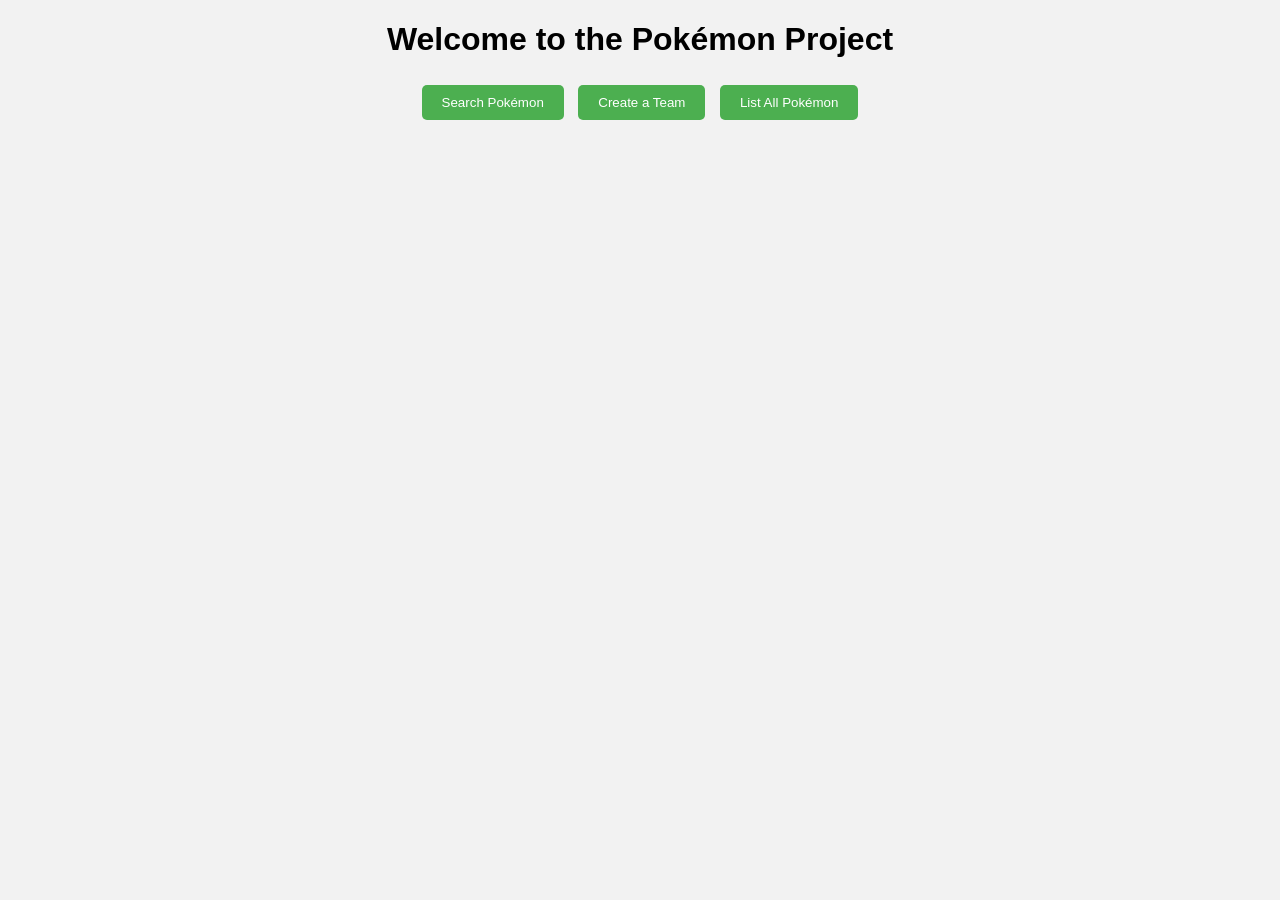
==== index.html @ 8d6875ef "Initial commit" ====
<!DOCTYPE html>
<html lang="en">
<head>
    <meta charset="UTF-8">
    <meta name="viewport" content="width=device-width, initial-scale=1.0">
    <title>Pokémon Project - Home</title>
    <link rel="stylesheet" href="style.css">
</head>
<body>
    <h1>Welcome to the Pokémon Project</h1>
    <div class="nav-buttons">
        <button onclick="location.href='search.html'">Search Pokémon</button>
        <button onclick="location.href='team.html'">Create a Team</button>
        <button onclick="location.href='list.html'">List All Pokémon</button>
    </div>
    <script src="script.js"></script>
</body>
</html>
---- style.css ----
body {
    font-family: Arial, sans-serif;
    text-align: center;
    background-color: #f2f2f2;
}

.nav-buttons, .generation-buttons {
    margin: 20px;
}

button {
    padding: 10px 20px;
    margin: 5px;
    cursor: pointer;
    border: none;
    border-radius: 5px;
    background-color: #4CAF50;
    color: white;
}

button:hover {
    background-color: #45a049;
}

#pokemon-container, #search-results, #team-container, #pokemon-list {
    display: flex;
    flex-wrap: wrap;
    justify-content: center;
}

.pokemon-card {
    background-color: #fff;
    border: 1px solid #ddd;
    border-radius: 10px;
    box-shadow: 0 4px 8px rgba(0, 0, 0, 0.1);
    margin: 10px;
    padding: 20px;
    width: 200px;
    text-align: center;
    position: relative;
}

.pokemon-card img {
    width: 100px;
    height: 100px;
}

.pokemon-card h2 {
    font-size: 1.2em;
    margin: 10px 0;
}

.pokemon-card p {
    font-size: 0.9em;
    margin: 5px 0;
}

.remove-button {
    background-color: red;
    color: white;
    border: none;
    border-radius: 50%;
    cursor: pointer;
    position: absolute;
    top: 10px;
    right: 10px;
    width: 25px;
    height: 25px;
}

.saved-team {
    border: 1px solid #ddd;
    border-radius: 10px;
    box-shadow: 0 4px 8px rgba(0, 0, 0, 0.1);
    margin: 10px;
    padding: 20px;
    text-align: left;
}

.add-button {
    margin-top: 10px;
    padding: 5px 10px;
    background-color: #4CAF50;
    color: white;
    border: none;
    border-radius: 5px;
    cursor: pointer;
}

.add-button:hover {
    background-color: #45a049;
}
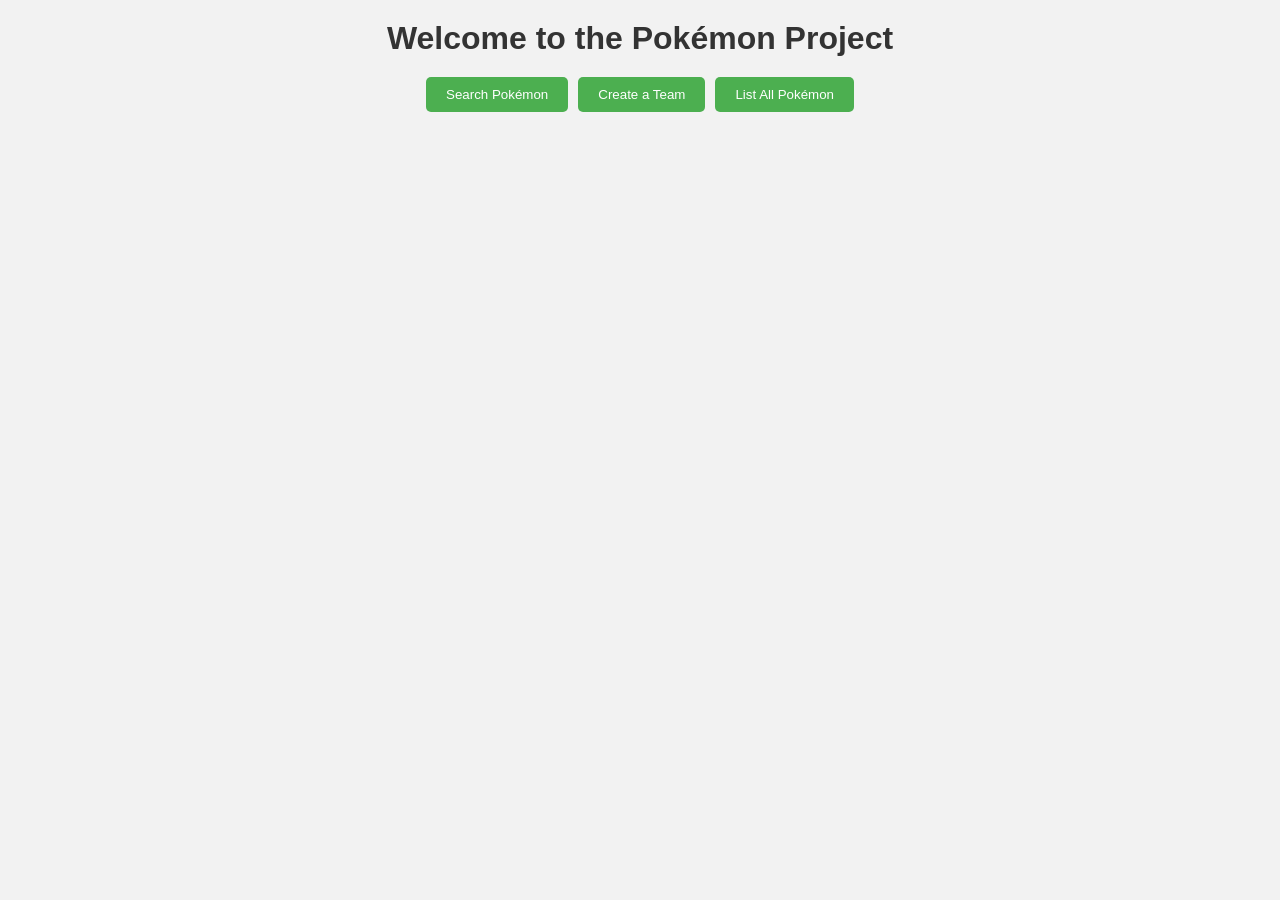
==== commit f906ecba: "Team Adjustments Made adjustments to the team page and made buttons consistent" ====
--- a/index.html
+++ b/index.html
@@ -7,13 +7,16 @@
     <link rel="stylesheet" href="style.css">
 </head>
 <body>
-    <h1>Welcome to the Pokémon Project</h1>
-    <div class="nav-buttons">
-        <button onclick="location.href='search.html'">Search Pokémon</button>
-        <button onclick="location.href='team.html'">Create a Team</button>
-        <button onclick="location.href='list.html'">List All Pokémon</button>
-    </div>
+    <header>
+        <h1>Welcome to the Pokémon Project</h1>
+        <nav class="nav-buttons">
+            <button onclick="location.href='search.html'">Search Pokémon</button>
+            <button onclick="location.href='team.html'">Create a Team</button>
+            <button onclick="location.href='list.html'">List All Pokémon</button>
+        </nav>
+    </header>
     <script src="script.js"></script>
 </body>
 </html>
 
+
--- a/style.css
+++ b/style.css
@@ -4,18 +4,31 @@
     background-color: #f2f2f2;
 }
 
-.nav-buttons, .generation-buttons {
+header {
+    text-align: center;
+    margin-bottom: 20px;
+}
+
+header h1 {
     margin: 20px;
+    color: #333;
+}
+
+.nav-buttons {
+    display: flex;
+    justify-content: center;
+    gap: 10px;
+    margin-bottom: 20px;
 }
 
 button {
     padding: 10px 20px;
-    margin: 5px;
     cursor: pointer;
     border: none;
     border-radius: 5px;
     background-color: #4CAF50;
     color: white;
+    transition: background-color 0.3s;
 }
 
 button:hover {
@@ -91,3 +104,66 @@
     background-color: #45a049;
 }
 
+/* New styles for team page */
+#team-section {
+    text-align: center;
+}
+
+#team-section form {
+    display: flex;
+    align-items: center;
+    justify-content: center;
+    margin-top: 1em;
+}
+
+#team-section input[type="text"] {
+    margin-right: 1em;
+    padding: 0.5em;
+    border: 1px solid #ddd;
+    border-radius: 5px;
+}
+
+#team-search-input {
+    margin-bottom: 1em;
+    padding: 0.5em;
+    border: 1px solid #ddd;
+    border-radius: 5px;
+}
+
+#team-search-input + button {
+    background-color: #4CAF50;
+    color: white;
+    border: none;
+    padding: 0.5em;
+    border-radius: 5px;
+    cursor: pointer;
+}
+
+#team-search-input + button:hover {
+    background-color: #45a049;
+}
+
+#search-results, #team-container, #saved-teams-container {
+    display: flex;
+    flex-wrap: wrap;
+    justify-content: center;
+}
+
+.pokemon-card .add-to-team-button {
+    margin-top: 10px;
+    padding: 5px 10px;
+    background-color: #4CAF50;
+    color: white;
+    border: none;
+    border-radius: 5px;
+    cursor: pointer;
+}
+
+.pokemon-card .add-to-team-button:hover {
+    background-color: #45a049;
+}
+
+#saved-teams-section {
+    text-align: center;
+}
+
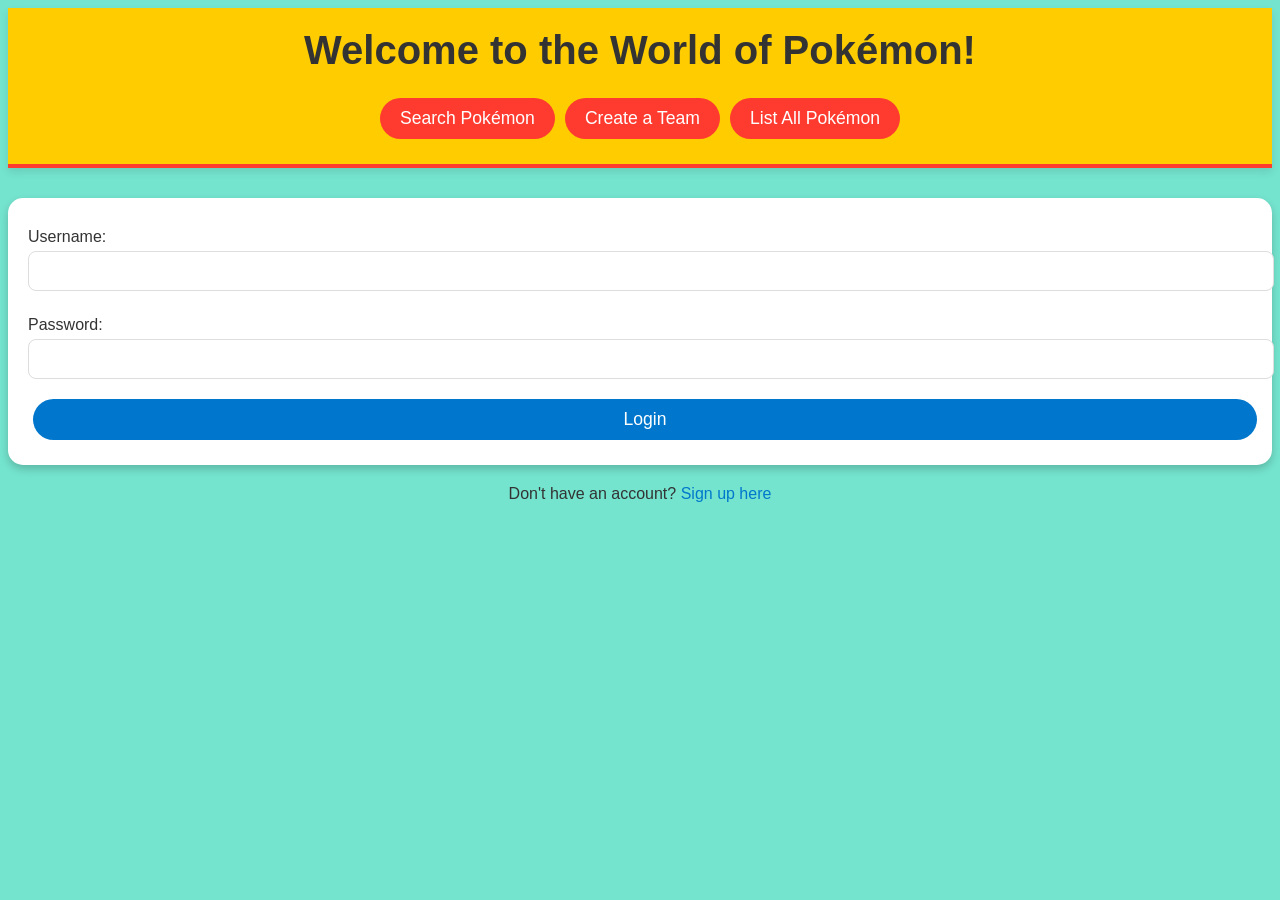
==== commit c045f87b: "Tyle Colors Changed the color for the type list" ====
--- a/index.html
+++ b/index.html
@@ -8,15 +8,30 @@
 </head>
 <body>
     <header>
-        <h1>Welcome to the Pokémon Project</h1>
+        <h1>Welcome to the World of Pokémon!</h1>
+        <div id="welcome-message"></div>
         <nav class="nav-buttons">
             <button onclick="location.href='search.html'">Search Pokémon</button>
             <button onclick="location.href='team.html'">Create a Team</button>
             <button onclick="location.href='list.html'">List All Pokémon</button>
+            <button id="logout-button" style="display:none;">Logout</button>
         </nav>
     </header>
-    <script src="script.js"></script>
+    <main>
+        <form id="login-form">
+            <label for="username">Username:</label>
+            <input type="text" id="username" name="username" required>
+            <label for="password">Password:</label>
+            <input type="password" id="password" name="password" required>
+            <button type="submit">Login</button>
+        </form>
+        <p id="signup-link">Don't have an account? <a href="signup.html">Sign up here</a></p>
+    </main>
+    <script src="login.js"></script>
+    <script src="login-check.js"></script>
 </body>
 </html>
 
 
+
+
--- a/style.css
+++ b/style.css
@@ -1,49 +1,65 @@
 body {
-    font-family: Arial, sans-serif;
+    font-family: 'Arial', sans-serif;
     text-align: center;
-    background-color: #f2f2f2;
+    background: #74e4ce;
+    color: #333;
 }
 
 header {
-    text-align: center;
-    margin-bottom: 20px;
+    padding: 20px;
+    background-color: #ffcc00;
+    border-bottom: 4px solid #ff3b30;
+    box-shadow: 0 4px 8px rgba(0, 0, 0, 0.1);
 }
 
 header h1 {
-    margin: 20px;
+    font-size: 2.5em;
     color: #333;
+    margin: 0;
+}
+
+#welcome-message {
+    font-size: 1.2em;
+    margin: 10px 0;
+    color: #0077cc;
 }
 
 .nav-buttons {
+    margin-top: 20px;
     display: flex;
     justify-content: center;
-    gap: 10px;
-    margin-bottom: 20px;
 }
 
-button {
+
+button:not(.type-buttons button) {
     padding: 10px 20px;
+    margin: 5px;
+    border: none;
+    border-radius: 25px;
+    background-color: #ff3b30;
+    color: white;
+    font-size: 1.1em;
     cursor: pointer;
-    border: none;
-    border-radius: 5px;
-    background-color: #4CAF50;
-    color: white;
-    transition: background-color 0.3s;
+    transition: transform 0.2s ease, background-color 0.3s ease;
 }
 
-button:hover {
-    background-color: #45a049;
+button:not(.type-buttons button):hover {
+    background-color: #e62e24;
+    transform: translateY(-3px);
 }
 
-#pokemon-container, #search-results, #team-container, #pokemon-list {
+
+#pokemon-list {
     display: flex;
     flex-wrap: wrap;
     justify-content: center;
+    padding: 20px;
+    background: linear-gradient(135deg, #f8ffae, #43c6ac);
 }
 
 .pokemon-card {
-    background-color: #fff;
-    border: 1px solid #ddd;
+    background-color: #FFDEAD;
+    border: 1px solid #8B4513;
     border-radius: 10px;
     box-shadow: 0 4px 8px rgba(0, 0, 0, 0.1);
     margin: 10px;
@@ -61,92 +77,13 @@
 .pokemon-card h2 {
     font-size: 1.2em;
     margin: 10px 0;
+    color: #2a75bb;
 }
 
 .pokemon-card p {
     font-size: 0.9em;
     margin: 5px 0;
-}
-
-.remove-button {
-    background-color: red;
-    color: white;
-    border: none;
-    border-radius: 50%;
-    cursor: pointer;
-    position: absolute;
-    top: 10px;
-    right: 10px;
-    width: 25px;
-    height: 25px;
-}
-
-.saved-team {
-    border: 1px solid #ddd;
-    border-radius: 10px;
-    box-shadow: 0 4px 8px rgba(0, 0, 0, 0.1);
-    margin: 10px;
-    padding: 20px;
-    text-align: left;
-}
-
-.add-button {
-    margin-top: 10px;
-    padding: 5px 10px;
-    background-color: #4CAF50;
-    color: white;
-    border: none;
-    border-radius: 5px;
-    cursor: pointer;
-}
-
-.add-button:hover {
-    background-color: #45a049;
-}
-
-/* New styles for team page */
-#team-section {
-    text-align: center;
-}
-
-#team-section form {
-    display: flex;
-    align-items: center;
-    justify-content: center;
-    margin-top: 1em;
-}
-
-#team-section input[type="text"] {
-    margin-right: 1em;
-    padding: 0.5em;
-    border: 1px solid #ddd;
-    border-radius: 5px;
-}
-
-#team-search-input {
-    margin-bottom: 1em;
-    padding: 0.5em;
-    border: 1px solid #ddd;
-    border-radius: 5px;
-}
-
-#team-search-input + button {
-    background-color: #4CAF50;
-    color: white;
-    border: none;
-    padding: 0.5em;
-    border-radius: 5px;
-    cursor: pointer;
-}
-
-#team-search-input + button:hover {
-    background-color: #45a049;
-}
-
-#search-results, #team-container, #saved-teams-container {
-    display: flex;
-    flex-wrap: wrap;
-    justify-content: center;
+    color: #333;
 }
 
 .pokemon-card .add-to-team-button {
@@ -163,7 +100,79 @@
     background-color: #45a049;
 }
 
-#saved-teams-section {
-    text-align: center;
+
+#login-form {
+    background-color: white;
+    padding: 20px;
+    border-radius: 15px;
+    box-shadow: 0 4px 8px rgba(0, 0, 0, 0.2);
+    display: inline-block;
+    margin-top: 30px;
+    text-align: left;
 }
 
+#login-form label {
+    display: block;
+    margin: 10px 0 5px;
+    color: #333;
+}
+
+#login-form input {
+    width: 100%;
+    padding: 10px;
+    margin-bottom: 15px;
+    border-radius: 8px;
+    border: 1px solid #ddd;
+    font-size: 1em;
+}
+
+#login-form button {
+    width: 100%;
+    background-color: #0077cc;
+}
+
+#signup-link {
+    margin-top: 20px;
+    font-size: 1em;
+}
+
+#signup-link a {
+    color: #0077cc;
+    text-decoration: none;
+}
+
+#signup-link a:hover {
+    text-decoration: underline;
+}
+
+
+footer {
+    margin-top: 50px;
+    font-size: 0.9em;
+    color: #555;
+}
+
+
+/* Type Button Styles */
+.type-buttons button {
+    padding: 10px 20px;
+    margin: 5px;
+    border: none;
+    border-radius: 25px;
+    font-size: 1.1em;
+    cursor: pointer;
+    transition: opacity 0.3s ease, transform 0.2s ease;
+}
+
+
+
+
+
+
+
+
+
+
+
+
+
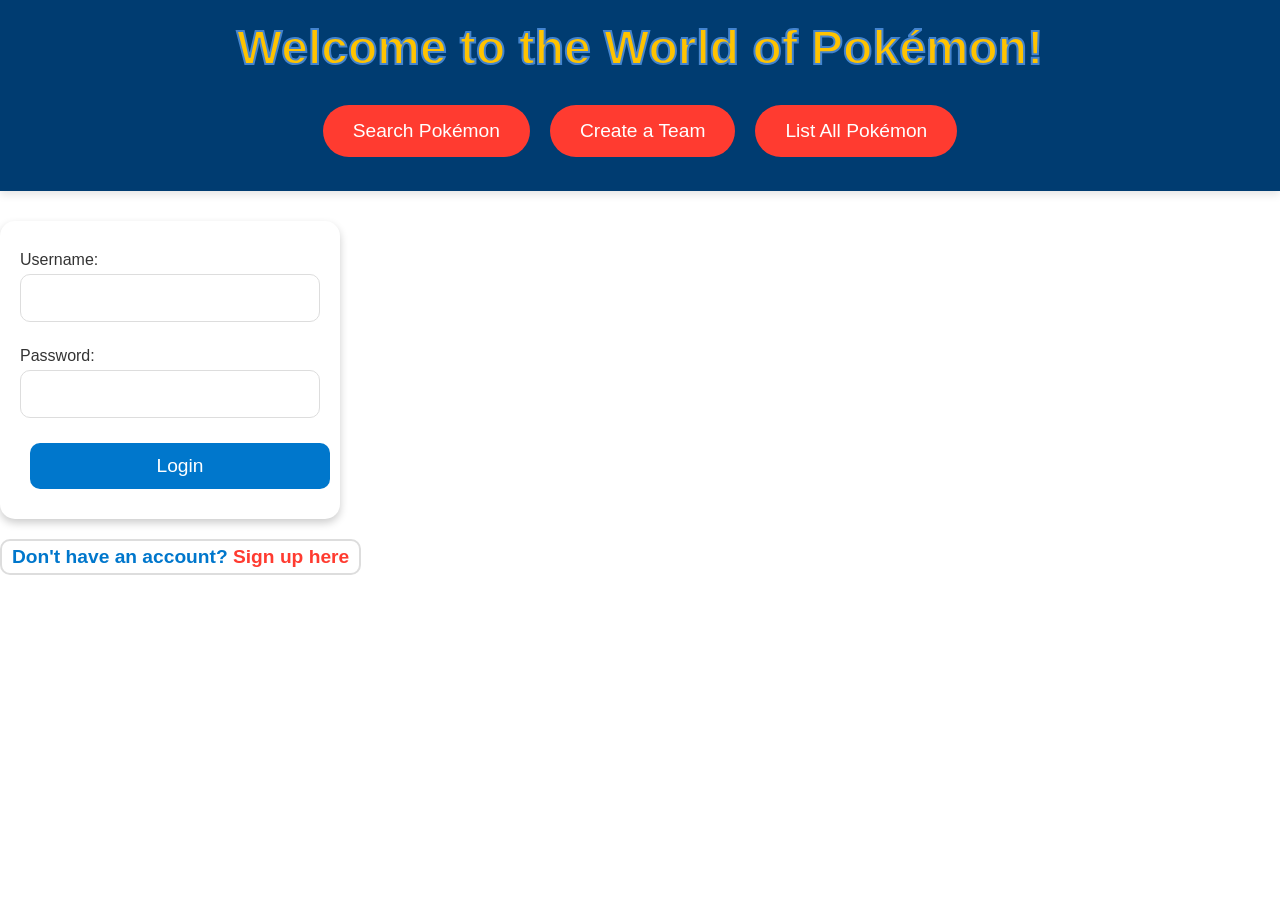
==== commit 6e947367: "Index Background and Banner I added an image of a path from the pokemon anime to the homepage to ref" ====
--- a/index.html
+++ b/index.html
@@ -6,7 +6,7 @@
     <title>Pokémon Project - Home</title>
     <link rel="stylesheet" href="style.css">
 </head>
-<body>
+<body class="index-page">
     <header>
         <h1>Welcome to the World of Pokémon!</h1>
         <div id="welcome-message"></div>
--- a/style.css
+++ b/style.css
@@ -1,25 +1,37 @@
 body {
     font-family: 'Arial', sans-serif;
-    text-align: center;
     background: #74e4ce;
     color: #333;
-}
+    margin: 0;
+    padding: 0;
+}
+
+body.index-page {
+    background: url('https://pbs.twimg.com/media/FqjoHVWaEAAHUlJ?format=jpg&name=small') no-repeat center center fixed;
+    background-size: cover;
+}
+
 
 header {
     padding: 20px;
-    background-color: #ffcc00;
-    border-bottom: 4px solid #ff3b30;
+    background-color: #003c71;
+    border-bottom: 4px solid #003c71;
     box-shadow: 0 4px 8px rgba(0, 0, 0, 0.1);
+    text-align: center;
 }
 
 header h1 {
-    font-size: 2.5em;
-    color: #333;
+    font-size: 3em;
+    color: #ffc300;
     margin: 0;
-}
+    -webkit-text-stroke: 2px #4484ce; 
+    -webkit-text-fill-color: #ffc300; 
+}
+
+
 
 #welcome-message {
-    font-size: 1.2em;
+    font-size: 1.5em;
     margin: 10px 0;
     color: #0077cc;
 }
@@ -30,15 +42,14 @@
     justify-content: center;
 }
 
-
 button:not(.type-buttons button) {
-    padding: 10px 20px;
-    margin: 5px;
-    border: none;
-    border-radius: 25px;
+    padding: 15px 30px;
+    margin: 10px;
+    border: none;
+    border-radius: 30px;
     background-color: #ff3b30;
     color: white;
-    font-size: 1.1em;
+    font-size: 1.2em;
     cursor: pointer;
     transition: transform 0.2s ease, background-color 0.3s ease;
 }
@@ -47,7 +58,6 @@
     background-color: #e62e24;
     transform: translateY(-3px);
 }
-
 
 #pokemon-list {
     display: flex;
@@ -75,13 +85,13 @@
 }
 
 .pokemon-card h2 {
-    font-size: 1.2em;
+    font-size: 1.5em;
     margin: 10px 0;
     color: #2a75bb;
 }
 
 .pokemon-card p {
-    font-size: 0.9em;
+    font-size: 1em;
     margin: 5px 0;
     color: #333;
 }
@@ -99,7 +109,6 @@
 .pokemon-card .add-to-team-button:hover {
     background-color: #45a049;
 }
-
 
 #login-form {
     background-color: white;
@@ -109,6 +118,7 @@
     display: inline-block;
     margin-top: 30px;
     text-align: left;
+    width: 300px;
 }
 
 #login-form label {
@@ -119,30 +129,46 @@
 
 #login-form input {
     width: 100%;
-    padding: 10px;
+    padding: 12px;
     margin-bottom: 15px;
-    border-radius: 8px;
+    border-radius: 10px;
     border: 1px solid #ddd;
-    font-size: 1em;
+    font-size: 1.2em;
 }
 
 #login-form button {
     width: 100%;
     background-color: #0077cc;
+    padding: 12px;
+    border-radius: 10px;
+    border: none;
+    color: white;
+    font-size: 1.2em;
 }
 
 #signup-link {
     margin-top: 20px;
-    font-size: 1em;
+    font-size: 1.2em;
+    color: #0077cc;
+    font-weight: bold;
+    padding: 5px 10px; 
+    border: 2px solid #ddd; 
+    border-radius: 10px;
+    background-color: white; 
+    display: inline-block; 
+    text-align: center; 
+    max-width: fit-content; 
 }
 
 #signup-link a {
-    color: #0077cc;
+    color: #ff3b30;
     text-decoration: none;
+    font-weight: bold;
 }
 
 #signup-link a:hover {
     text-decoration: underline;
+    color: #e62e24; 
 }
 
 
@@ -150,10 +176,9 @@
     margin-top: 50px;
     font-size: 0.9em;
     color: #555;
-}
-
-
-/* Type Button Styles */
+    text-align: center;
+}
+
 .type-buttons button {
     padding: 10px 20px;
     margin: 5px;
@@ -164,15 +189,52 @@
     transition: opacity 0.3s ease, transform 0.2s ease;
 }
 
-
-
-
-
-
-
-
-
-
-
-
-
+.type-buttons button:hover {
+    opacity: 0.8;
+    transform: translateY(-2px);
+}
+
+input[type="text"],
+input[type="password"],
+input[type="search"] {
+    width: 70%;
+    max-width: 300px;
+    padding: 12px;
+    margin-bottom: 15px;
+    border-radius: 10px;
+    border: 1px solid #ddd;
+    font-size: 1.2em;
+    box-sizing: border-box;
+}
+
+
+button.search-button,
+button.save-team-button {
+    width: 25%;
+    max-width: 120px;
+    padding: 12px;
+    margin-left: 10px;
+    border: none;
+    border-radius: 10px;
+    background-color: #0077cc;
+    color: white;
+    font-size: 1.1em;
+    cursor: pointer;
+    transition: background-color 0.3s ease;
+}
+
+button.search-button:hover,
+button.save-team-button:hover {
+    background-color: #005fa3;
+}
+
+.search-container,
+.save-team-container {
+    display: flex;
+    justify-content: center;
+    align-items: center;
+    margin-top: 20px;
+}
+
+
+
